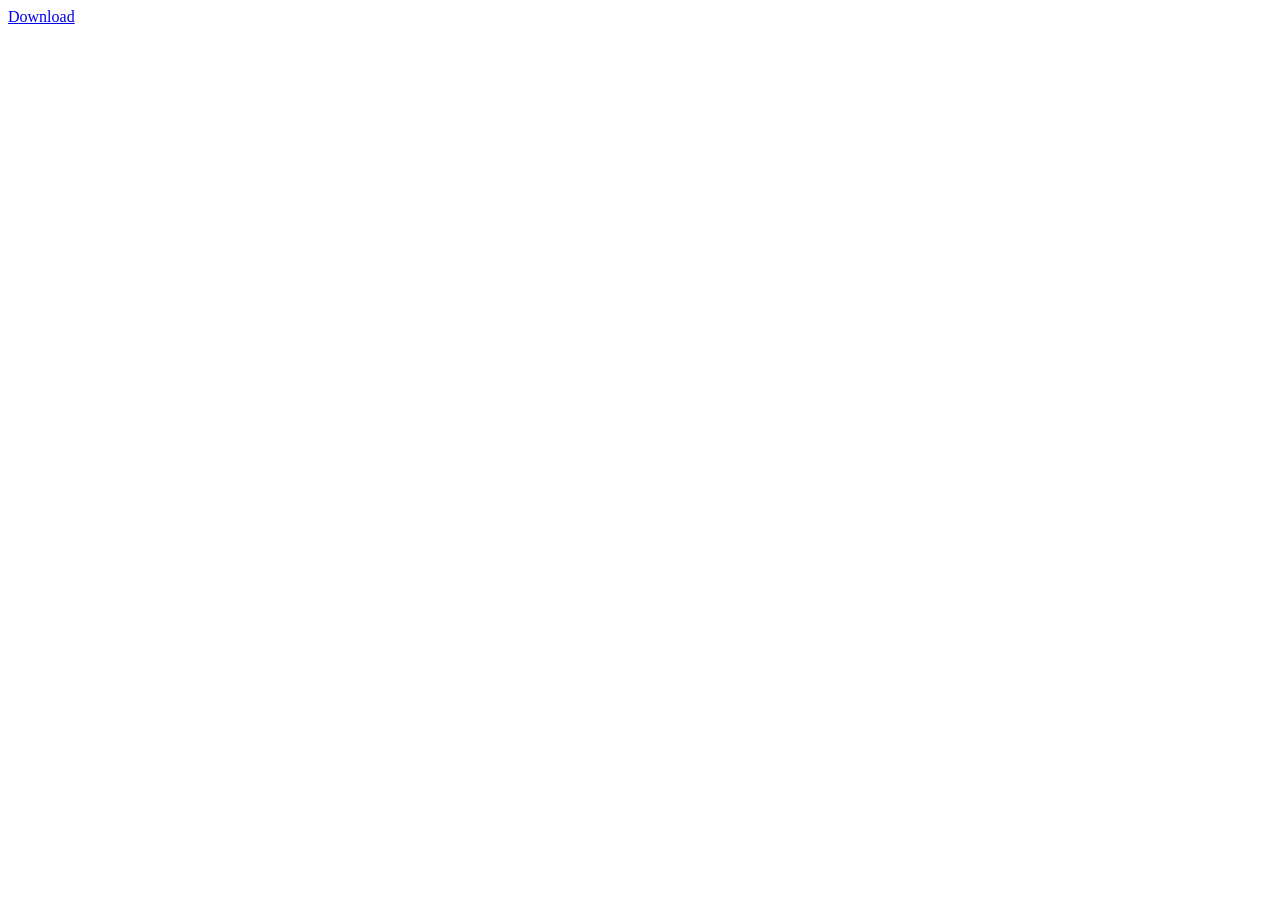
==== Download.html @ 7e28ed8d "Add files via upload" ====
<!DOCTYPE html>
<html lang="en">
<head>
    <meta charset="UTF-8">
    <meta name="viewport" content="width=device-width, initial-scale=1.0">
    <title>Document</title>
</head>
<body>
    <a href="H:\Mijn Drive\6AD\Eindwerk\fitscore\fitscore\obj\Debug\fitscore.exe" download>Download</a>
</body>
</html>
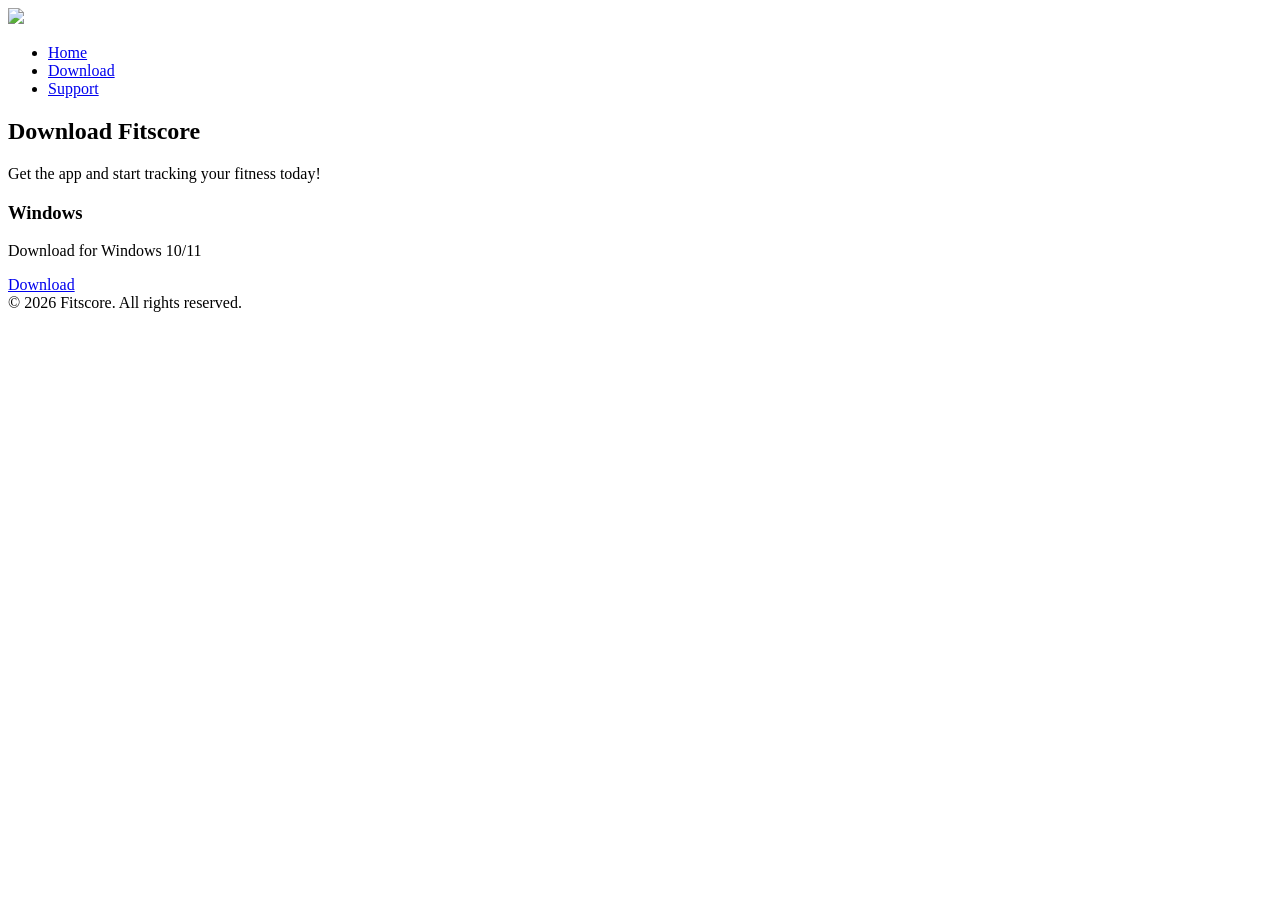
==== commit 53825332: "Add files via upload" ====
--- a/Download.html
+++ b/Download.html
@@ -3,9 +3,43 @@
 <head>
     <meta charset="UTF-8">
     <meta name="viewport" content="width=device-width, initial-scale=1.0">
-    <title>Document</title>
+    <title>Download - Fitscore</title>
+    <link rel="stylesheet" href="opmaak.css">
 </head>
+
 <body>
-    <a href="H:\Mijn Drive\6AD\Eindwerk\fitscore\fitscore\obj\Debug\fitscore.exe" download>Download</a>
+
+    <nav>
+        <div id="logo">
+            <img src="https://raw.githubusercontent.com/fitscoresports/logo/main/Logo.png">
+
+        <div class="menu">
+            <ul>
+                <li><a href='https://raw.githubusercontent.com/fitscoresports/fitscore.site/main/Index.html'>Home</a></li>
+                <li><a href='https://raw.githubusercontent.com/fitscoresports/fitscore.site/main/Download.html'>Download</a></li>
+                <li><a href='https://raw.githubusercontent.com/fitscoresports/fitscore.site/main/Support.html'>Support</a></li>
+            </ul>
+        </div>
+    </nav>
+
+    <section class="hero">
+        <h1>Download Fitscore</h1>
+        <p>Get the app and start tracking your fitness today!</p>
+    </section>
+
+    <section class="features">
+
+        <div class="card">
+            <h3>Windows</h3>
+            <p>Download for Windows 10/11</p>
+            <a href="https://example.com/fitscore-windows.exe" class="btn">Download</a>
+        </div>
+
+    </section>
+
+    <footer>
+        © 2026 Fitscore. All rights reserved.
+    </footer>
+
 </body>
 </html>
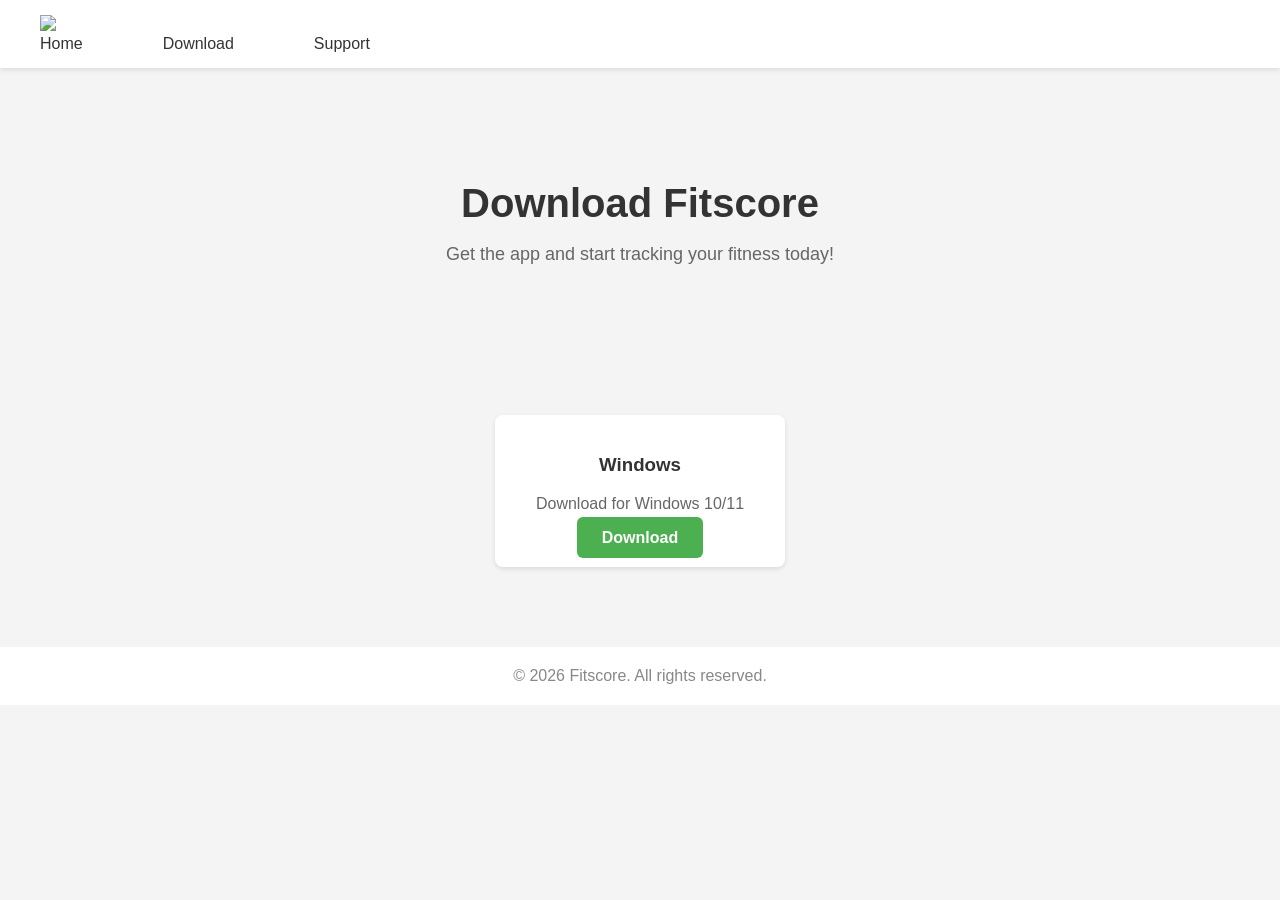
==== commit 817bce6a: "Update Download.html" ====
--- a/Download.html
+++ b/Download.html
@@ -15,9 +15,9 @@
 
         <div class="menu">
             <ul>
-                <li><a href='https://raw.githubusercontent.com/fitscoresports/fitscore.site/main/Index.html'>Home</a></li>
-                <li><a href='https://raw.githubusercontent.com/fitscoresports/fitscore.site/main/Download.html'>Download</a></li>
-                <li><a href='https://raw.githubusercontent.com/fitscoresports/fitscore.site/main/Support.html'>Support</a></li>
+                <li><a href='Index.html'>Home</a></li>
+                <li><a href='Download.html'>Download</a></li>
+                <li><a href='Support.html'>Support</a></li>
             </ul>
         </div>
     </nav>
@@ -42,4 +42,4 @@
     </footer>
 
 </body>
-</html>+</html>
--- a/opmaak.css
+++ b/opmaak.css
@@ -0,0 +1,98 @@
+body {
+    margin: 0;
+    font-family: Arial, sans-serif;
+    background-color: #f4f4f4;
+}
+
+nav {
+    display: flex;
+    justify-content: space-between;
+    align-items: center;
+    padding: 15px 40px;
+    background-color: #ffffff;
+    box-shadow: 0 2px 5px rgba(0,0,0,0.1);
+}
+
+#logo img {
+    height: 70px;
+}
+
+.menu ul {
+    list-style: none;
+    display: flex;
+    gap: 5em;
+    margin: 0;
+    padding: 0;
+}
+
+.menu a {
+    text-decoration: none;
+    color: #333;
+}
+
+.hero {
+    text-align: center;
+    padding: 80px 20px;
+}
+
+.hero h1 {
+    font-size: 40px;
+    color: #333;
+    margin-bottom: 10px;
+}
+
+.hero p {
+    font-size: 18px;
+    color: #666;
+    margin-bottom: 30px;
+}
+
+.btn {
+    padding: 12px 25px;
+    background-color: #4CAF50;
+    color: white;
+    text-decoration: none;
+    border-radius: 6px;
+    font-weight: bold;
+}
+
+.features {
+    display: flex;
+    justify-content: center;
+    gap: 30px;
+    padding: 40px;
+    flex-wrap: wrap;
+}
+
+.card {
+    background: white;
+    padding: 20px;
+    border-radius: 8px;
+    width: 250px;
+    text-align: center;
+    box-shadow: 0 2px 5px rgba(0,0,0,0.1);
+}
+
+.card h3 {
+    color: #333;
+}
+
+.card p {
+    color: #666;
+}
+
+footer {
+    text-align: center;
+    padding: 20px;
+    background: #ffffff;
+    color: #888;
+    margin-top: 40px;
+}
+
+input, textarea {
+    font-family: Arial, sans-serif;
+}
+
+textarea {
+    resize: none;
+}
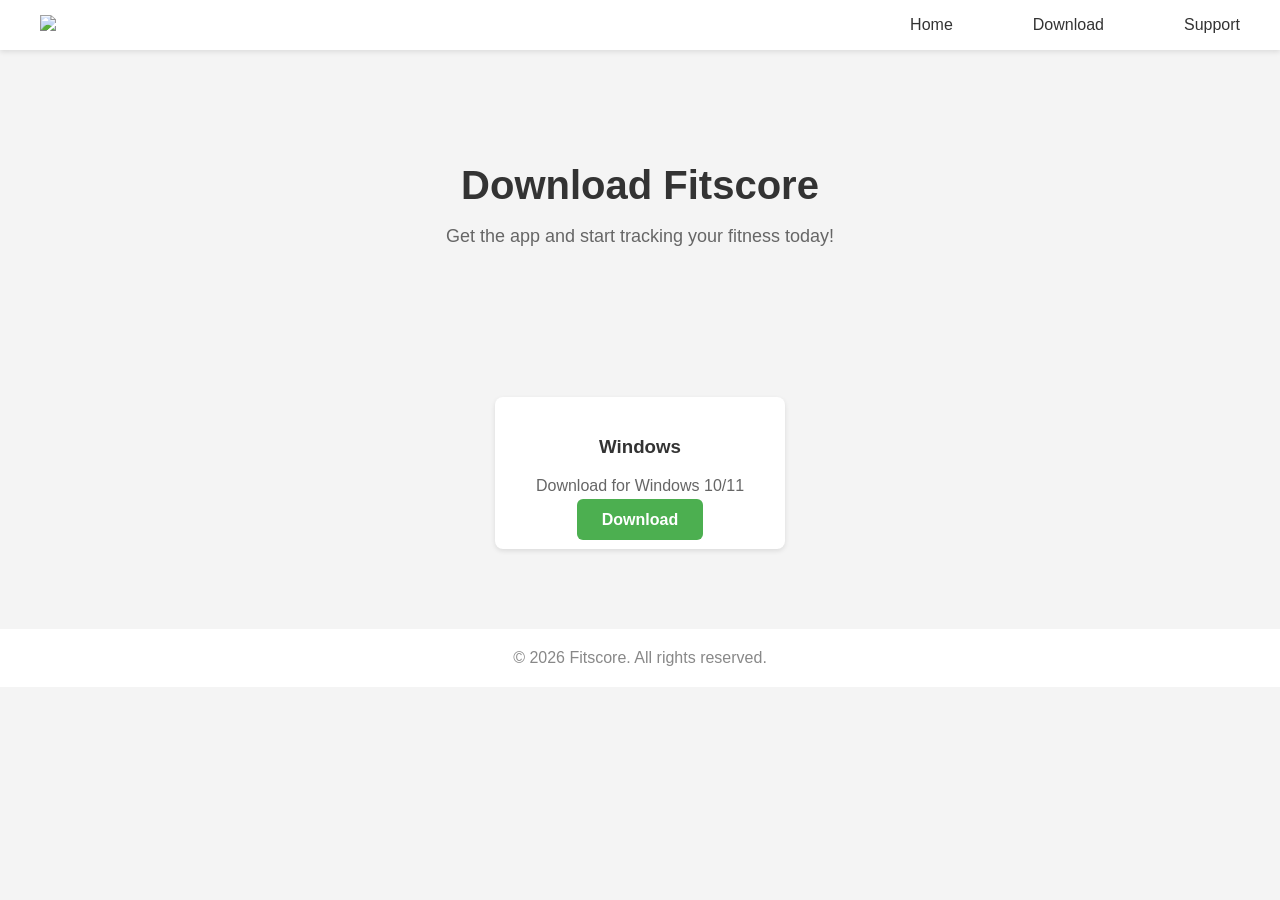
==== commit ec914ef5: "Update Download.html" ====
--- a/Download.html
+++ b/Download.html
@@ -12,6 +12,7 @@
     <nav>
         <div id="logo">
             <img src="https://raw.githubusercontent.com/fitscoresports/logo/main/Logo.png">
+        </div>
 
         <div class="menu">
             <ul>
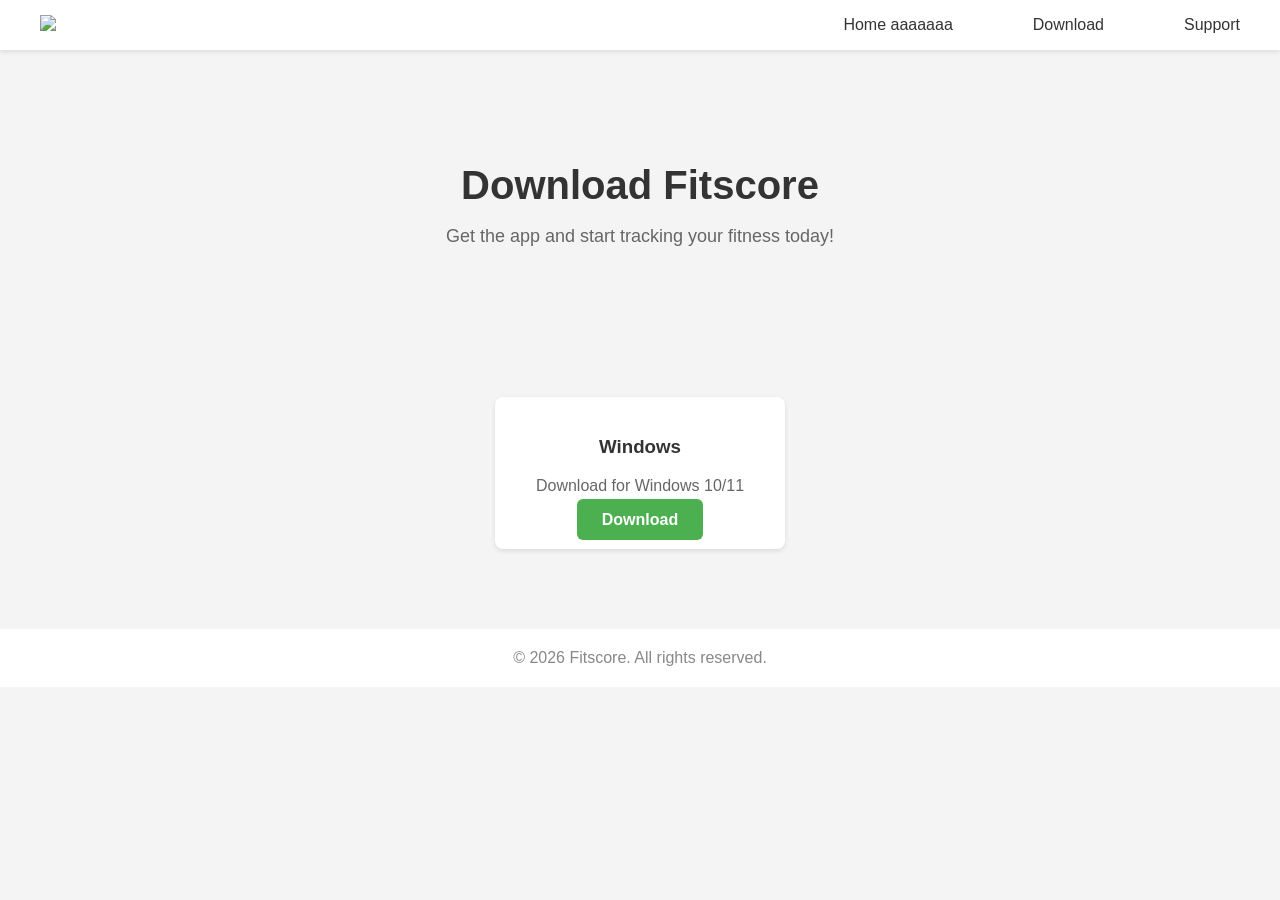
==== commit 5b6efd37: "Update Download.html" ====
--- a/Download.html
+++ b/Download.html
@@ -16,7 +16,7 @@
 
         <div class="menu">
             <ul>
-                <li><a href='Index.html'>Home</a></li>
+                <li><a href='Index.html'>Home aaaaaaa</a></li>
                 <li><a href='Download.html'>Download</a></li>
                 <li><a href='Support.html'>Support</a></li>
             </ul>
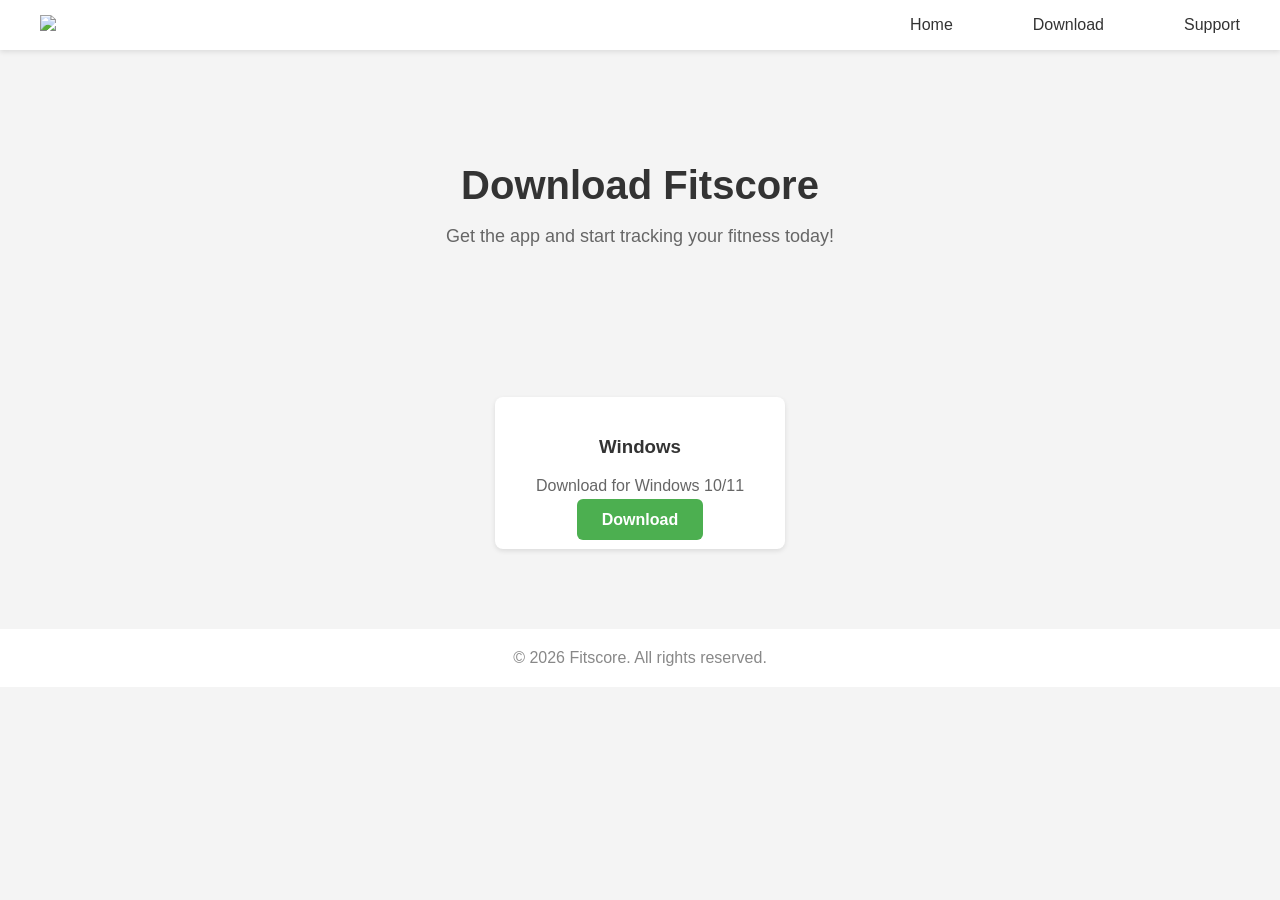
==== commit a084837b: "Download.html" ====
--- a/Download.html
+++ b/Download.html
@@ -16,7 +16,7 @@
 
         <div class="menu">
             <ul>
-                <li><a href='Index.html'>Home aaaaaaa</a></li>
+                <li><a href='Index.html'>Home</a></li>
                 <li><a href='Download.html'>Download</a></li>
                 <li><a href='Support.html'>Support</a></li>
             </ul>
